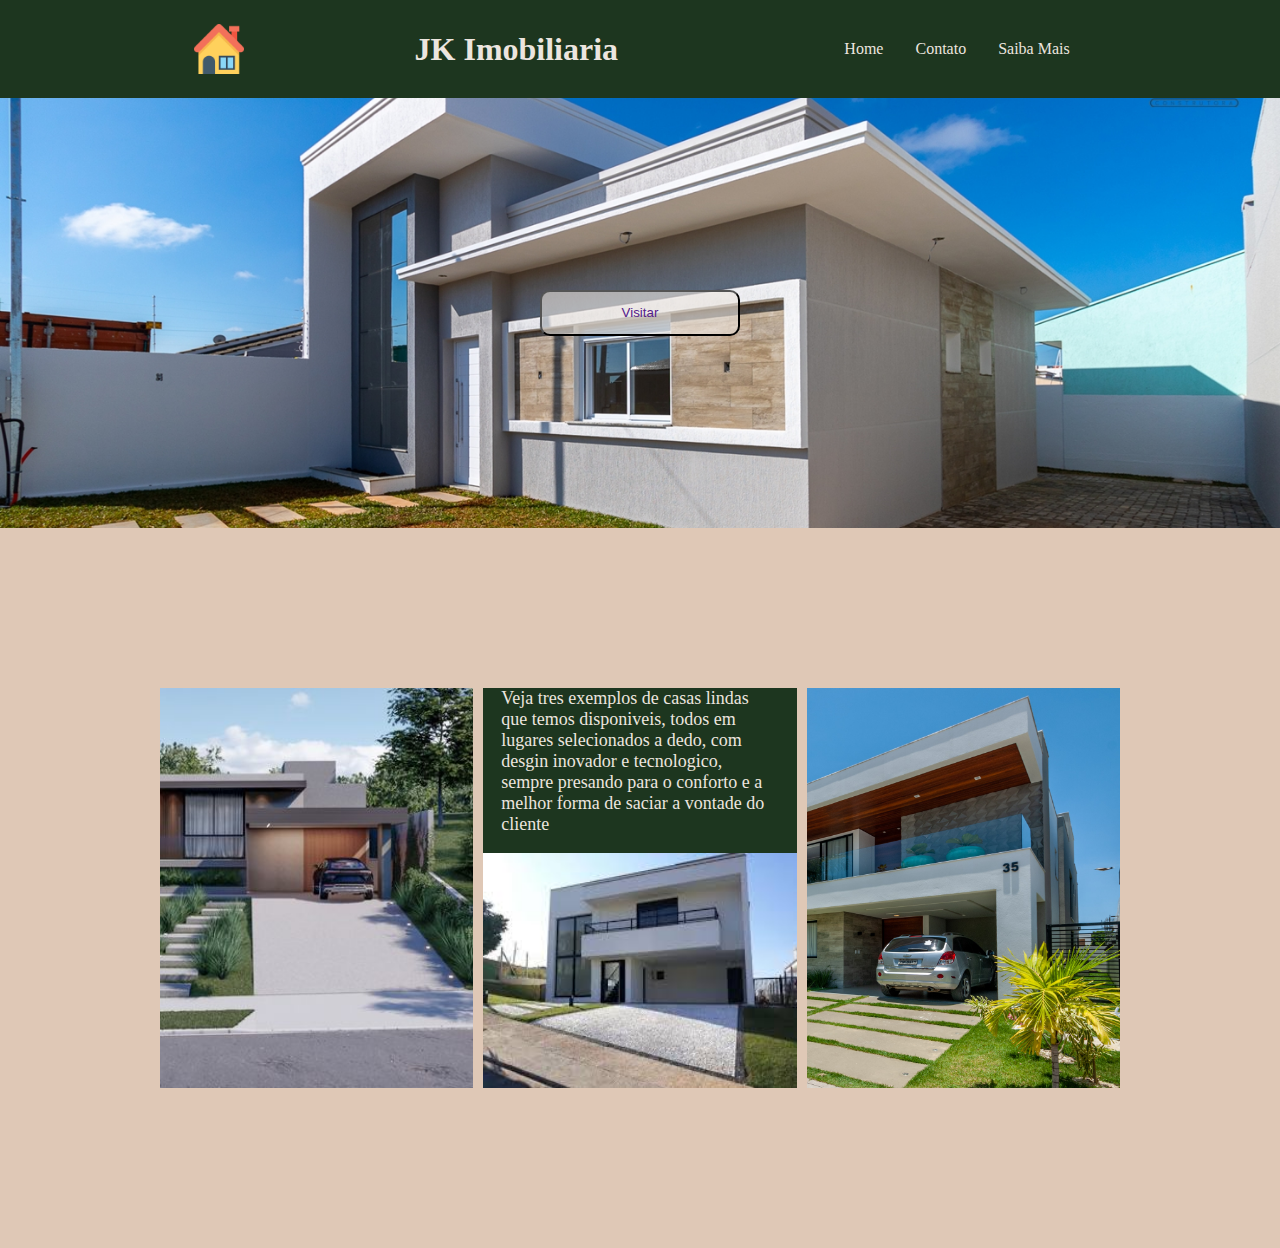
==== index.html @ 50b54444 "Imobiliaria JK" ====
<!DOCTYPE html>
<html lang="pt-br">

<head>
    <meta charset="UTF-8">
    <meta name="viewport" content="width=device-width, initial-scale=1.0">
    <title>JK Imobiliaria</title>
    <link rel="stylesheet" href="CSS/style.css">
</head>

<body>
    <header class="cabecalho">
        <img src="IMG/casa.png" alt="Logo de uma casa" loading="lazy">
        <h1>JK Imobiliaria</h1>
        <div>
            <ul>
                <li><a href=""></a>Home</li>
                <li><a href=""></a>Contato</li>
                <li><a href=""></a>Saiba Mais</li>
            </ul>
        </div>
    </header>

    <main>
        <section class="casaDeFundo">
            <button><a href="">Visitar</a></button>
        </section>

        <section class="box">
            <div class="box-conteudo casaVenda1"></div>
            <div class="box-conteudo casaVenda2">
                <p>Veja tres exemplos de casas lindas que temos disponiveis, todos em lugares selecionados a dedo, com desgin inovador e tecnologico, sempre presando para o conforto e a melhor forma de saciar a vontade do cliente</p> 
                <img src="IMG/CasaVenda3.jpg" alt="Casa a Venda" 
                loading="lazy">
            </div>
            <div class="box-conteudo casaVenda3"></div>
        </section>

        <section></section>
    </main>
    <footer></footer>
</body>

</html>
---- CSS/style.css ----
*{
    margin: 0;
    list-style-type: none;
    text-decoration: none;
}

header {
    background-color: #1d361f;
    display: flex;
    justify-content: space-evenly;
    padding: 1.5em;
    color: #ece5df;
    align-items: center;
}

header img {
    width: 50px;
}

header ul {
    display: flex;
}

header ul li {
    padding: 1em;
}

main {
    background-color: #dfc8b6;
}

.casaDeFundo {
    background-image: url(../IMG/CasaDeFundoOficial.jpg);
    background-position: center 25%;
    background-size: cover;
    padding: 12em;
    display: flex;
    justify-content: center;
}

.casaDeFundo button {
    padding: 1em;
    width: 200px;
    border-radius: 10px;
    background-color: #ece5df9c;
}

.box {
    display: flex;
    justify-content: space-evenly;
    padding: 10em;
    gap: 10px;
}

.box-conteudo {
    width: 500px;
    height: 400px;
    background-color: #1d361f;
}

.casaVenda1 {
    background-image: url(../IMG/CasaVenda.jpg);
    background-size: cover;
    background-position: 100%
}
.casaVenda2 {
    display: flex;
    justify-content: end;
    flex-direction: column;
}
.casaVenda2 img{
    width: 100%;
}

.casaVenda2 p {
    padding: 1em;
    color: #ece5df;
    font-size: 18px;
}
.casaVenda3 {
    background-image: url(../IMG/CasaVenda2.jpg);
    background-size: cover;
    background-position: 100%
}
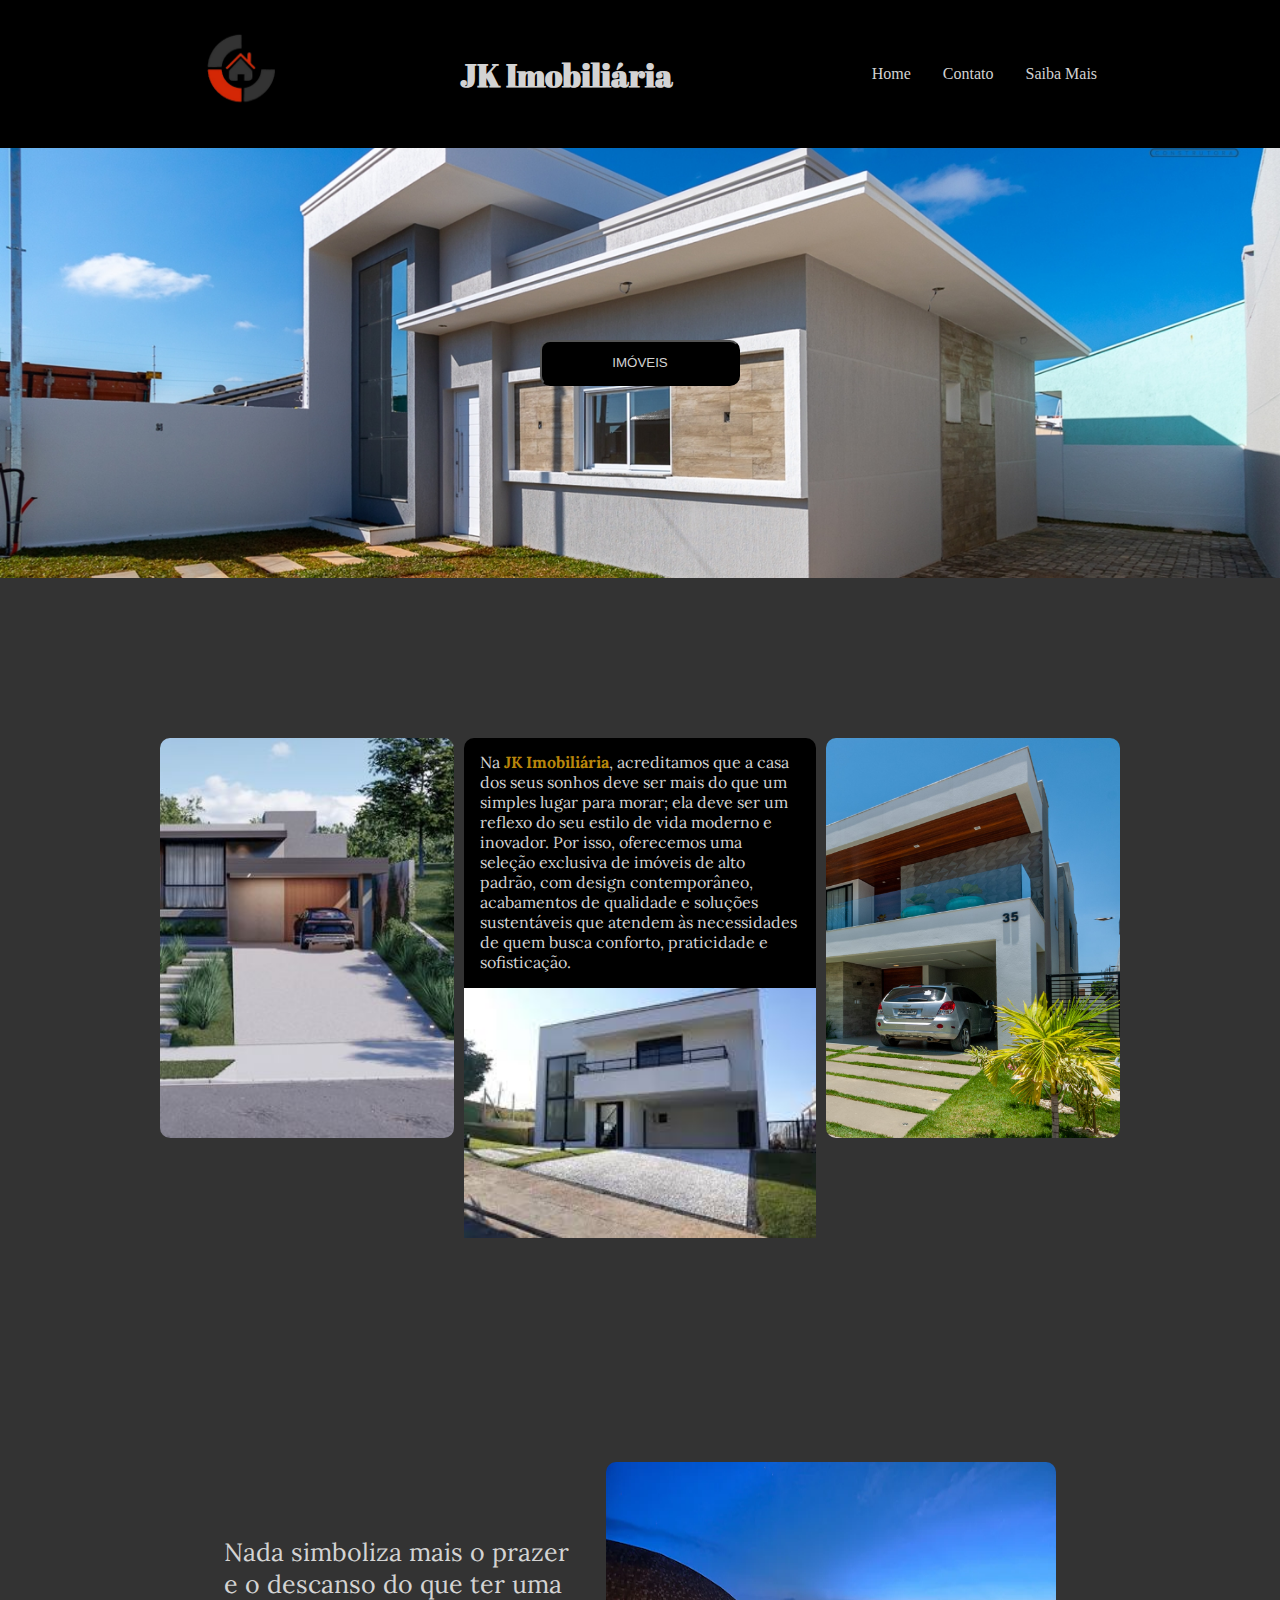
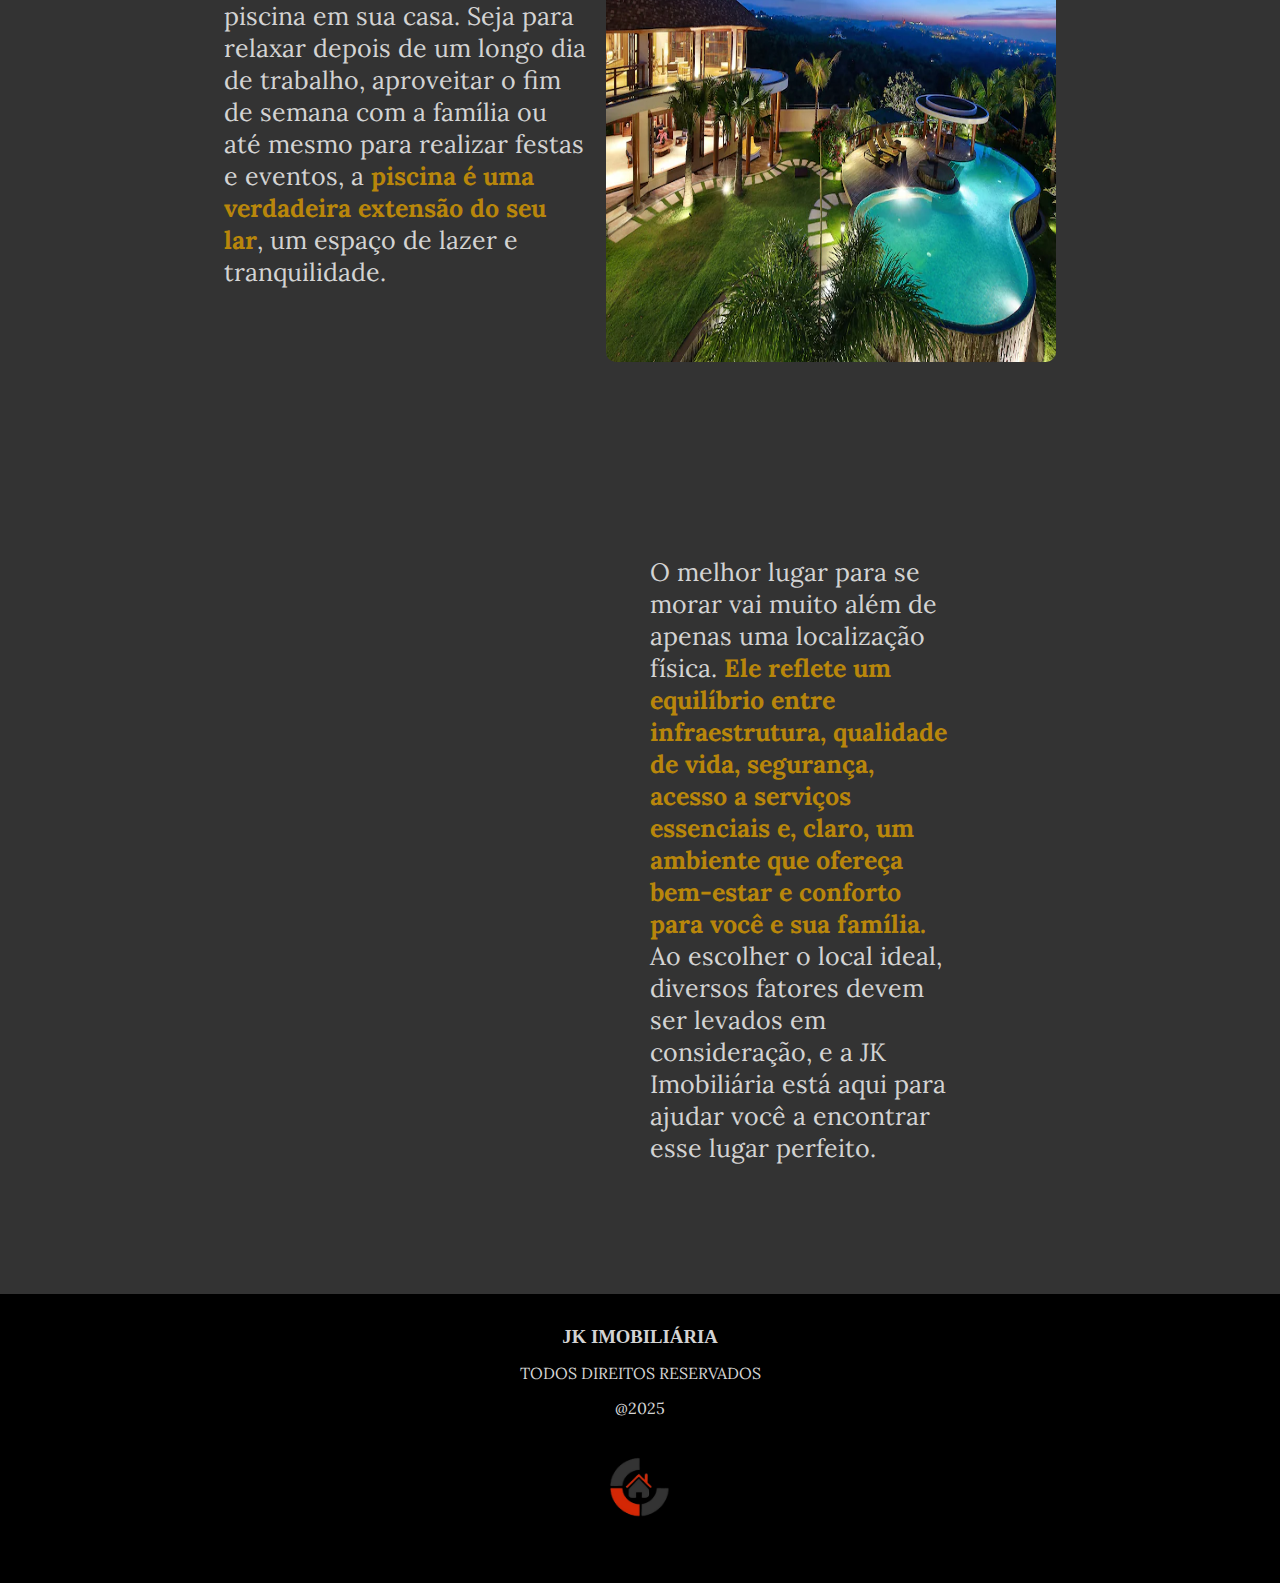
==== commit 62813ca8: "Site finalizado da Imobiliaria JK" ====
--- a/index.html
+++ b/index.html
@@ -4,41 +4,68 @@
 <head>
     <meta charset="UTF-8">
     <meta name="viewport" content="width=device-width, initial-scale=1.0">
-    <title>JK Imobiliaria</title>
+    <title>JK Imobiliária </title>
     <link rel="stylesheet" href="CSS/style.css">
+    <link rel="shortcut icon" href="IMG/casaGrafica-removebg-preview.png" type="image/x-icon">
 </head>
 
 <body>
     <header class="cabecalho">
-        <img src="IMG/casa.png" alt="Logo de uma casa" loading="lazy">
-        <h1>JK Imobiliaria</h1>
+        <img src="IMG/casaGrafica-removebg-preview.png" alt="Logo de uma casa" loading="lazy">
+        <h1>JK Imobiliária </h1>
         <div>
             <ul>
-                <li><a href=""></a>Home</li>
-                <li><a href=""></a>Contato</li>
-                <li><a href=""></a>Saiba Mais</li>
+                <li><a href="">Home</a></li>
+                <li><a href="">Contato</a></li>
+                <li><a href="">Saiba Mais</a></li>
             </ul>
         </div>
     </header>
 
     <main>
         <section class="casaDeFundo">
-            <button><a href="">Visitar</a></button>
+            <a href="#"><button>IMÓVEIS</button></a>
         </section>
 
         <section class="box">
             <div class="box-conteudo casaVenda1"></div>
             <div class="box-conteudo casaVenda2">
-                <p>Veja tres exemplos de casas lindas que temos disponiveis, todos em lugares selecionados a dedo, com desgin inovador e tecnologico, sempre presando para o conforto e a melhor forma de saciar a vontade do cliente</p> 
-                <img src="IMG/CasaVenda3.jpg" alt="Casa a Venda" 
-                loading="lazy">
+                <p>Na <span>JK Imobiliária</span>, acreditamos que a casa dos seus sonhos deve ser mais do que um
+                    simples lugar para morar; ela deve ser um reflexo do seu estilo de vida moderno e inovador. Por
+                    isso, oferecemos uma seleção exclusiva de imóveis de alto padrão, com design contemporâneo,
+                    acabamentos de qualidade e soluções sustentáveis que atendem às necessidades de quem busca conforto,
+                    praticidade e sofisticação.</p>
+                <img src="IMG/CasaVenda3.jpg" alt="Casa a Venda" loading="lazy">
             </div>
             <div class="box-conteudo casaVenda3"></div>
         </section>
 
-        <section></section>
+        <section class="conteudo">
+            <p>Nada simboliza mais o prazer e o descanso do que ter uma piscina em sua casa. Seja para relaxar depois de
+                um longo dia de trabalho, aproveitar o fim de semana com a família ou até mesmo para realizar festas e
+                eventos, a <span>piscina é uma verdadeira extensão do seu lar</span>, um espaço de lazer e
+                tranquilidade.</p>
+            <img src="IMG/CasaBonita.webp" alt="Casa Bonita" loading="lazy">
+        </section>
+
+        <section class="conteudo localizacao">
+            <iframe
+                src="https://www.google.com/maps/embed?pb=!1m18!1m12!1m3!1d58488.315458836325!2d-46.64379657832031!3d-23.62155179999999!2m3!1f0!2f0!3f0!3m2!1i1024!2i768!4f13.1!3m3!1m2!1s0x94ce5dcad940f78f%3A0x200c34e78ea54ab5!2sSala%20Moderna!5e0!3m2!1spt-BR!2sbr!4v1741904714023!5m2!1spt-BR!2sbr"
+                style="border:0;" allowfullscreen="" loading="lazy"
+                referrerpolicy="no-referrer-when-downgrade"></iframe>
+            <p>O melhor lugar para se morar vai muito além de apenas uma localização física. <span>Ele reflete um
+                    equilíbrio entre infraestrutura, qualidade de vida, segurança, acesso a serviços essenciais e,
+                    claro, um ambiente que ofereça bem-estar e conforto para você e sua família.</span> Ao escolher o
+                local ideal, diversos fatores devem ser levados em consideração, e a JK Imobiliária está aqui para
+                ajudar você a encontrar esse lugar perfeito.</p>
+        </section>
     </main>
-    <footer></footer>
+    <footer>
+        <h3>JK IMOBILIÁRIA</h3>
+        <p>TODOS DIREITOS RESERVADOS</p>
+        <p>@2025</p>
+        <img src="IMG/casaGrafica-removebg-preview.png" alt="Logo de casa">
+    </footer>
 </body>
 
 </html>--- a/CSS/style.css
+++ b/CSS/style.css
@@ -1,20 +1,40 @@
-*{
+@import url('https://fonts.googleapis.com/css2?family=Lora:ital,wght@0,400..700;1,400..700&display=swap');
+@import url('https://fonts.googleapis.com/css2?family=Abril+Fatface&family=Lora:ital,wght@0,400..700;1,400..700&display=swap');
+
+* {
     margin: 0;
     list-style-type: none;
     text-decoration: none;
 }
 
+span {
+    font-weight: bold;
+    color: #B8860B;
+}
+
+h1 {
+    font-family: "Abril Fatface", serif;
+}
+
+p {
+    font-family: "Lora", serif;
+}
+
 header {
-    background-color: #1d361f;
+    background-color: #000000;
     display: flex;
     justify-content: space-evenly;
     padding: 1.5em;
-    color: #ece5df;
+    color: #D3D3D3;
     align-items: center;
 }
 
+header a {
+    color: #D3D3D3;
+}
+
 header img {
-    width: 50px;
+    width: 150px;
 }
 
 header ul {
@@ -26,7 +46,7 @@
 }
 
 main {
-    background-color: #dfc8b6;
+    background-color: #333333;
 }
 
 .casaDeFundo {
@@ -42,7 +62,13 @@
     padding: 1em;
     width: 200px;
     border-radius: 10px;
-    background-color: #ece5df9c;
+    background-color: #000000;
+    color: #D3D3D3;
+}
+
+.casaDeFundo button:hover {
+    background-color: #33333367;
+    color: #000000;
 }
 
 .box {
@@ -55,7 +81,8 @@
 .box-conteudo {
     width: 500px;
     height: 400px;
-    background-color: #1d361f;
+    background-color: #000000;
+    border-radius: 10px;
 }
 
 .casaVenda1 {
@@ -63,23 +90,80 @@
     background-size: cover;
     background-position: 100%
 }
+
 .casaVenda2 {
     display: flex;
     justify-content: end;
     flex-direction: column;
+    height: 500px;
+    width: 600px;
+    background-color: #000000;
 }
-.casaVenda2 img{
+
+.casaVenda2 img {
     width: 100%;
+    height: 250px;
 }
 
 .casaVenda2 p {
     padding: 1em;
-    color: #ece5df;
-    font-size: 18px;
+    color: #D3D3D3;
+    font-size: 16px;
 }
+
 .casaVenda3 {
     background-image: url(../IMG/CasaVenda2.jpg);
     background-size: cover;
     background-position: 100%
 }
 
+.conteudo {
+    display: flex;
+    justify-content: space-evenly;
+    gap: 20px;
+    align-items: center;
+    margin: 0 10em;
+    padding: 4em;
+}
+
+.conteudo img {
+    width: 450px;
+    height: 500px;
+    border-radius: 10px;
+}
+
+.conteudo p {
+    font-size: 25px;
+    color: #D3D3D3;
+}
+
+.localizacao {
+    font-size: 20px;
+}
+
+.localizacao iframe {
+    width: 600px;
+    height: 400px;
+    border-radius: 10px;
+}
+
+.localizacao p {
+    padding: 2em;
+    font-size: 25px;
+}
+
+footer {
+    background-color: #000000;
+    color: #D3D3D3;
+    padding: 2em;
+    display: flex;
+    flex-direction: column;
+    align-items: center;
+    justify-content: center;
+    gap: 15px;
+}
+
+footer img {
+    width: 130px;
+    padding: 1em;
+}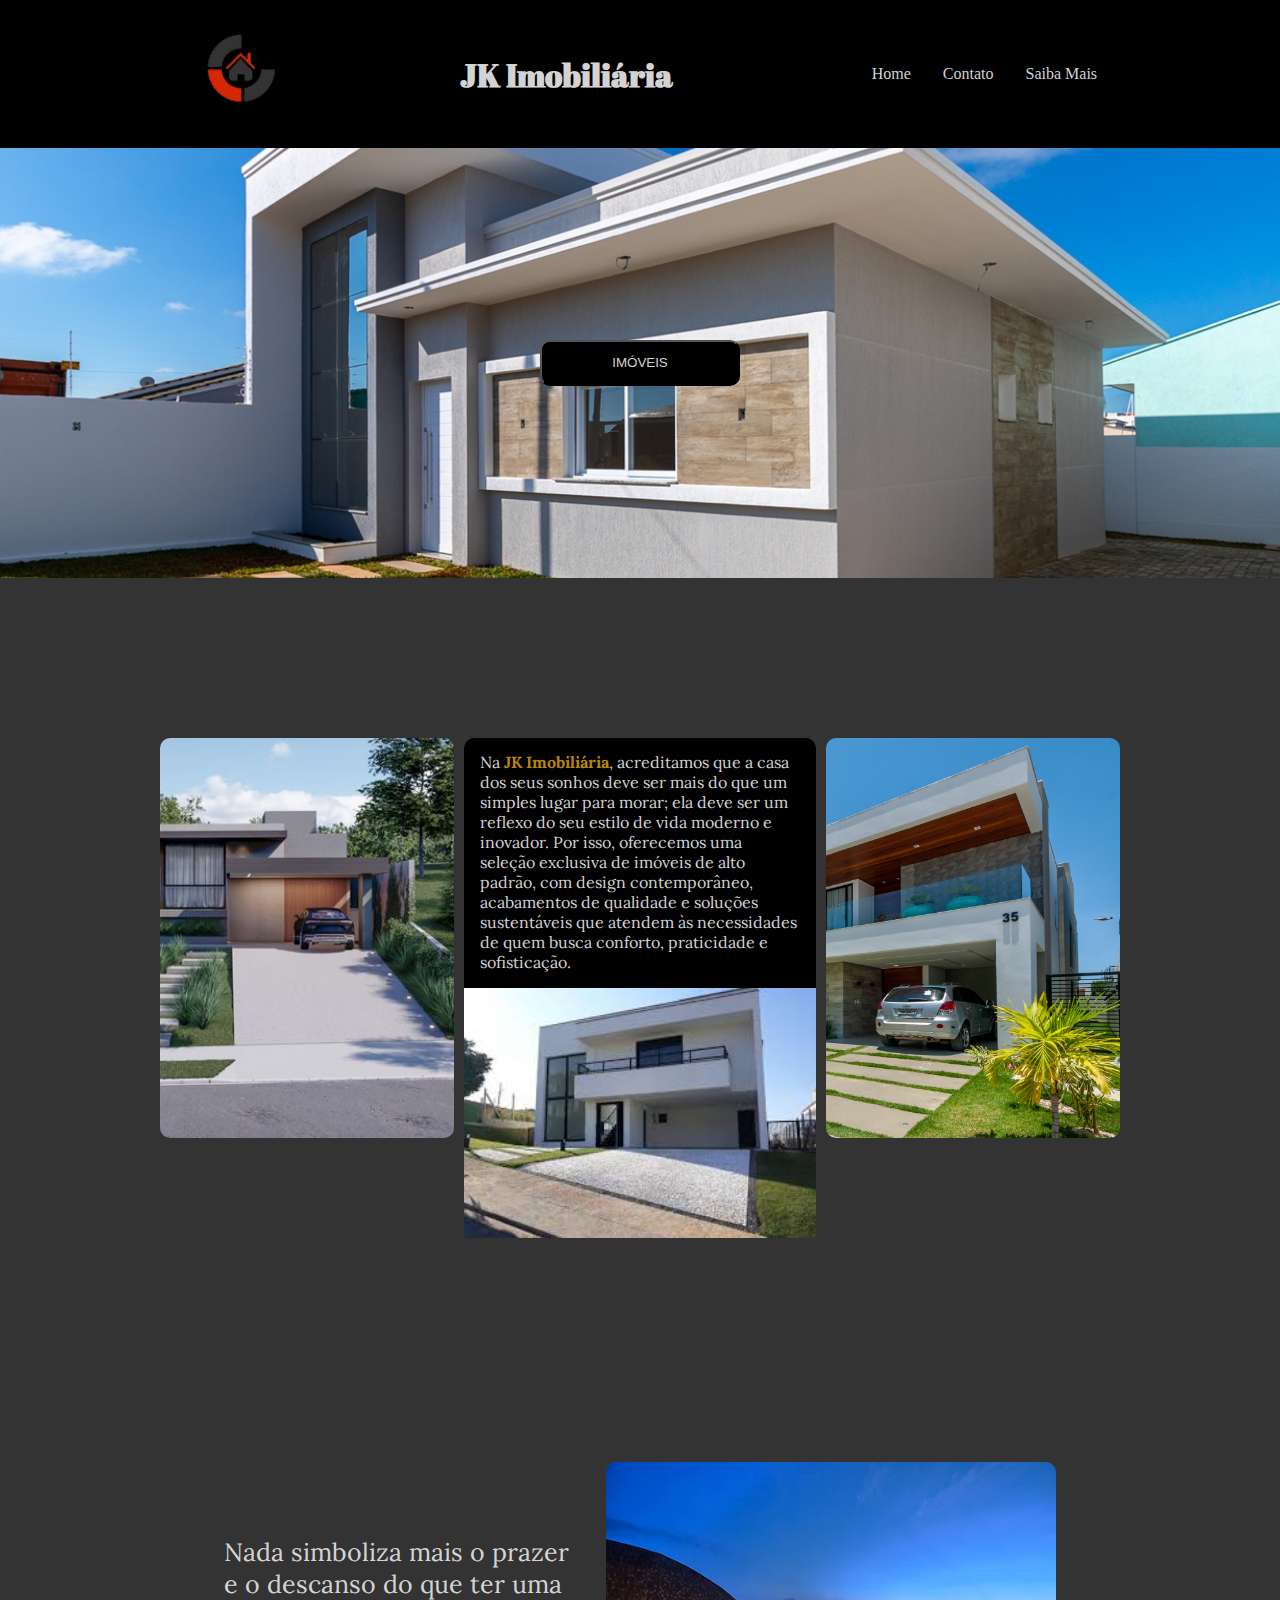
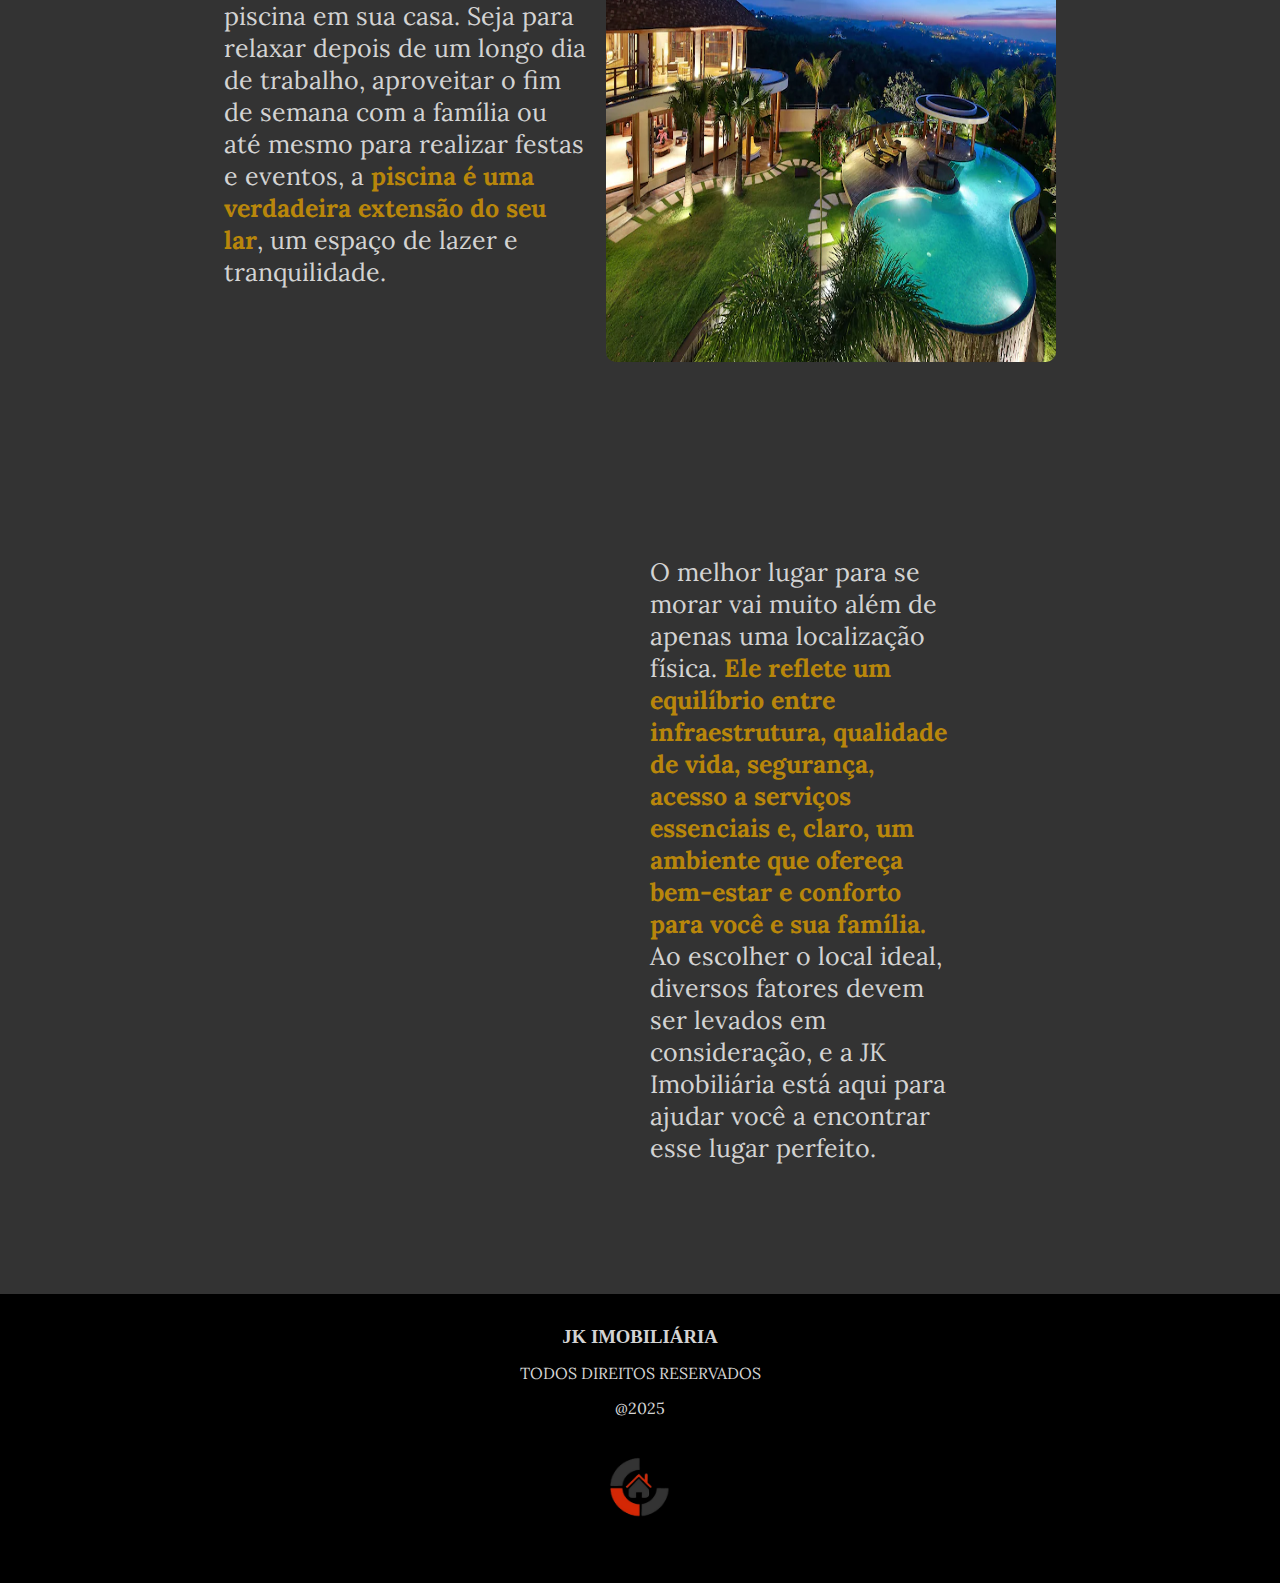
==== commit 6b8ba31b: "background-attachment: fixed; e id" ====
--- a/index.html
+++ b/index.html
@@ -23,11 +23,11 @@
     </header>
 
     <main>
-        <section class="casaDeFundo">
+        <section class="casaDeFundo" id="IdCasaDeFundo">
             <a href="#"><button>IMÓVEIS</button></a>
         </section>
 
-        <section class="box">
+        <section class="box" id="IdBox">
             <div class="box-conteudo casaVenda1"></div>
             <div class="box-conteudo casaVenda2">
                 <p>Na <span>JK Imobiliária</span>, acreditamos que a casa dos seus sonhos deve ser mais do que um
@@ -40,7 +40,7 @@
             <div class="box-conteudo casaVenda3"></div>
         </section>
 
-        <section class="conteudo">
+        <section class="conteudo" id="IdConteudo">
             <p>Nada simboliza mais o prazer e o descanso do que ter uma piscina em sua casa. Seja para relaxar depois de
                 um longo dia de trabalho, aproveitar o fim de semana com a família ou até mesmo para realizar festas e
                 eventos, a <span>piscina é uma verdadeira extensão do seu lar</span>, um espaço de lazer e
@@ -48,7 +48,7 @@
             <img src="IMG/CasaBonita.webp" alt="Casa Bonita" loading="lazy">
         </section>
 
-        <section class="conteudo localizacao">
+        <section class="conteudo localizacao" id="IdLocalizacao">
             <iframe
                 src="https://www.google.com/maps/embed?pb=!1m18!1m12!1m3!1d58488.315458836325!2d-46.64379657832031!3d-23.62155179999999!2m3!1f0!2f0!3f0!3m2!1i1024!2i768!4f13.1!3m3!1m2!1s0x94ce5dcad940f78f%3A0x200c34e78ea54ab5!2sSala%20Moderna!5e0!3m2!1spt-BR!2sbr!4v1741904714023!5m2!1spt-BR!2sbr"
                 style="border:0;" allowfullscreen="" loading="lazy"
--- a/CSS/style.css
+++ b/CSS/style.css
@@ -56,6 +56,7 @@
     padding: 12em;
     display: flex;
     justify-content: center;
+    background-attachment: fixed;
 }
 
 .casaDeFundo button {
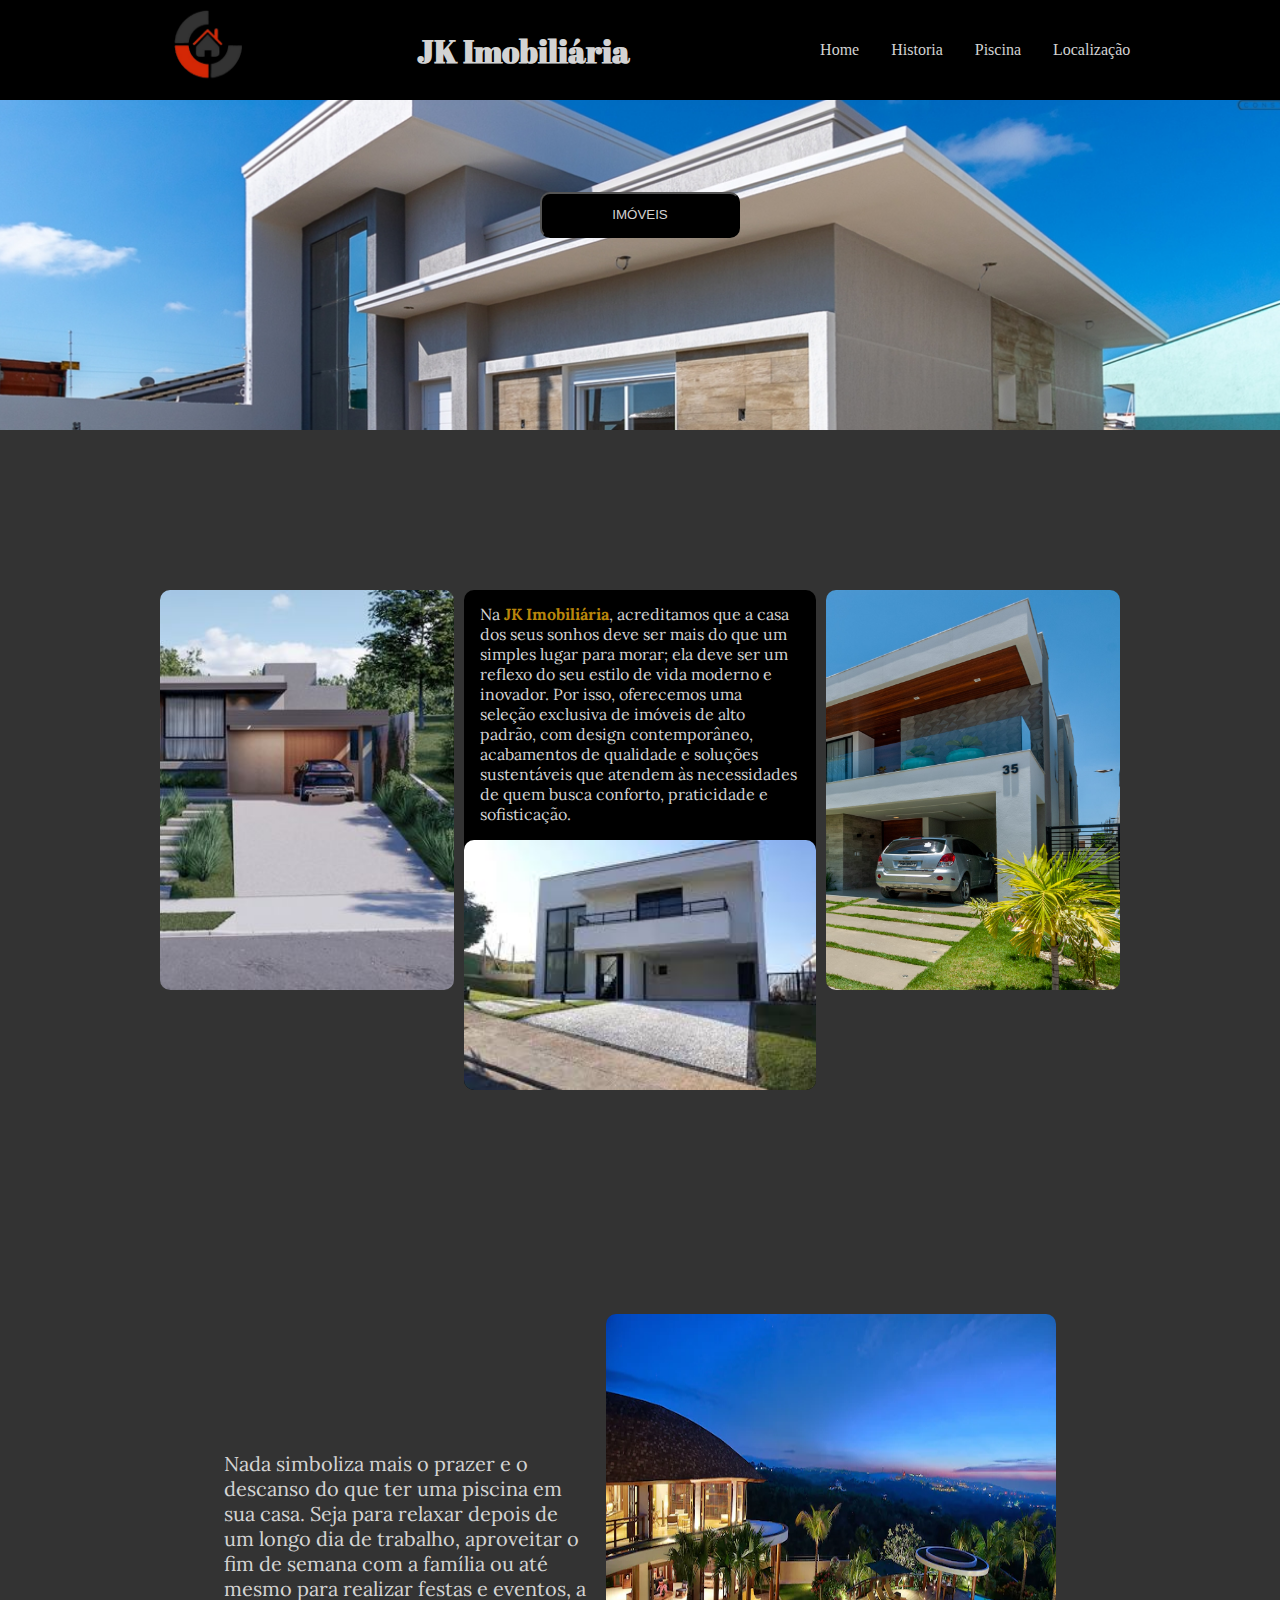
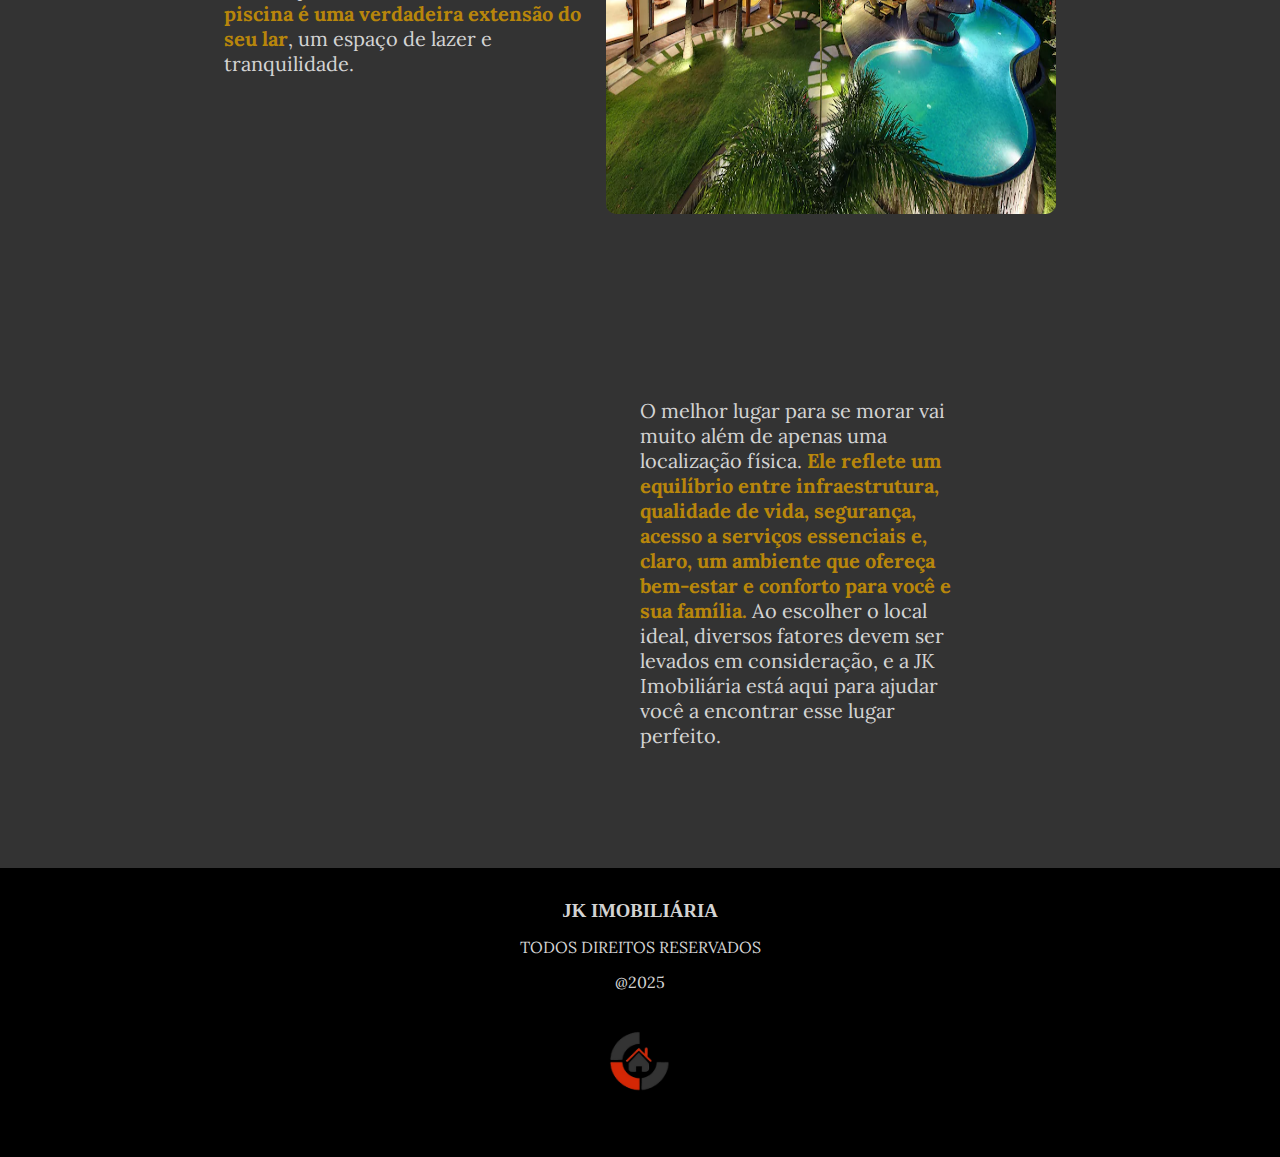
==== commit 579fe66c: "header fixado" ====
--- a/index.html
+++ b/index.html
@@ -15,10 +15,11 @@
         <h1>JK Imobiliária </h1>
         <div>
             <ul>
-                <li><a href="">Home</a></li>
-                <li><a href="">Contato</a></li>
-                <li><a href="">Saiba Mais</a></li>
-            </ul>
+                <li><a href="#IdCasaDeFundo">Home</a></li>
+                <li><a href="#IdBox">Historia</a></li>
+                <li><a href="#IdConteudo">Piscina</a></li>
+                <li><a href="#IdLocalizacao">Localização</a></li>
+            </ul>  
         </div>
     </header>
 
--- a/CSS/style.css
+++ b/CSS/style.css
@@ -5,6 +5,7 @@
     margin: 0;
     list-style-type: none;
     text-decoration: none;
+    scroll-behavior: smooth;
 }
 
 span {
@@ -24,9 +25,10 @@
     background-color: #000000;
     display: flex;
     justify-content: space-evenly;
-    padding: 1.5em;
     color: #D3D3D3;
     align-items: center;
+    position: fixed;
+    width: 100vw;
 }
 
 header a {
@@ -99,11 +101,13 @@
     height: 500px;
     width: 600px;
     background-color: #000000;
+    border-radius: 10px;
 }
 
 .casaVenda2 img {
     width: 100%;
     height: 250px;
+    border-radius: 10px;
 }
 
 .casaVenda2 p {
@@ -134,7 +138,7 @@
 }
 
 .conteudo p {
-    font-size: 25px;
+    font-size: 20px;
     color: #D3D3D3;
 }
 
@@ -150,7 +154,7 @@
 
 .localizacao p {
     padding: 2em;
-    font-size: 25px;
+    font-size: 20px;
 }
 
 footer {
